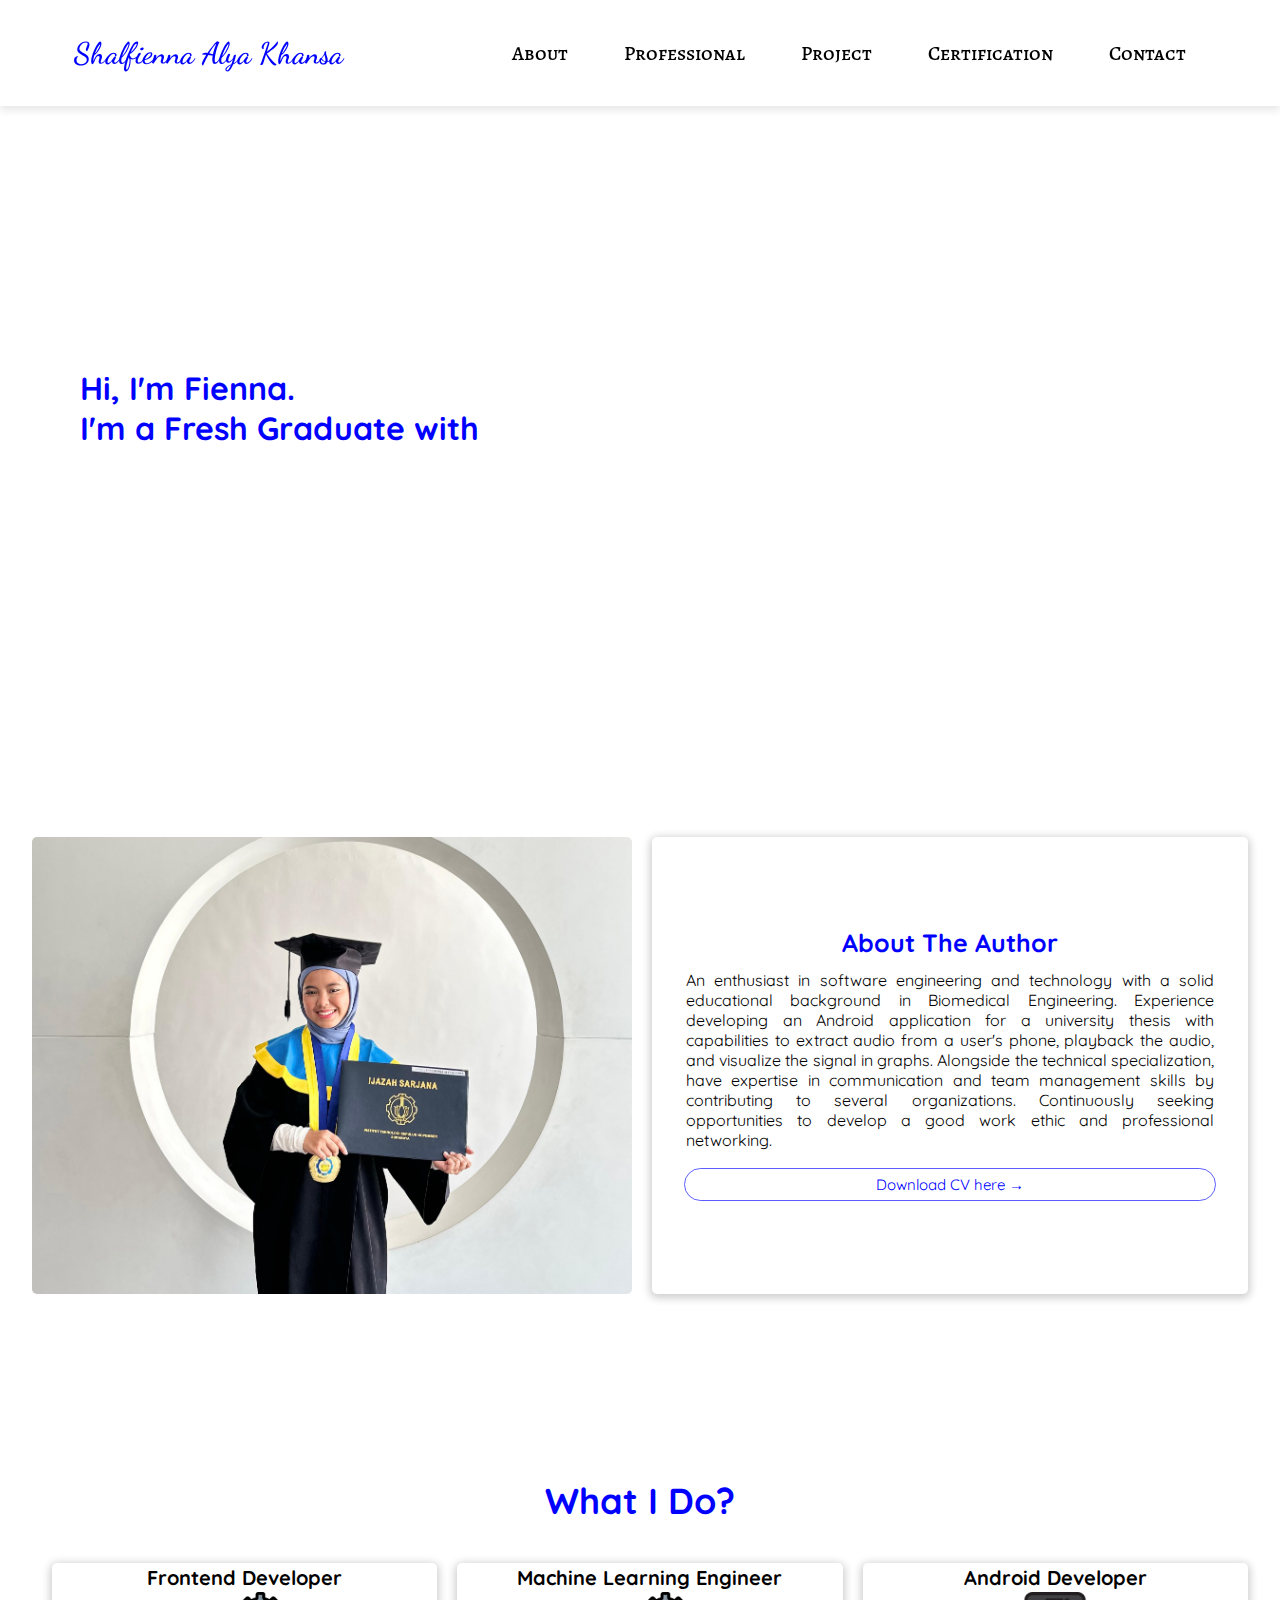
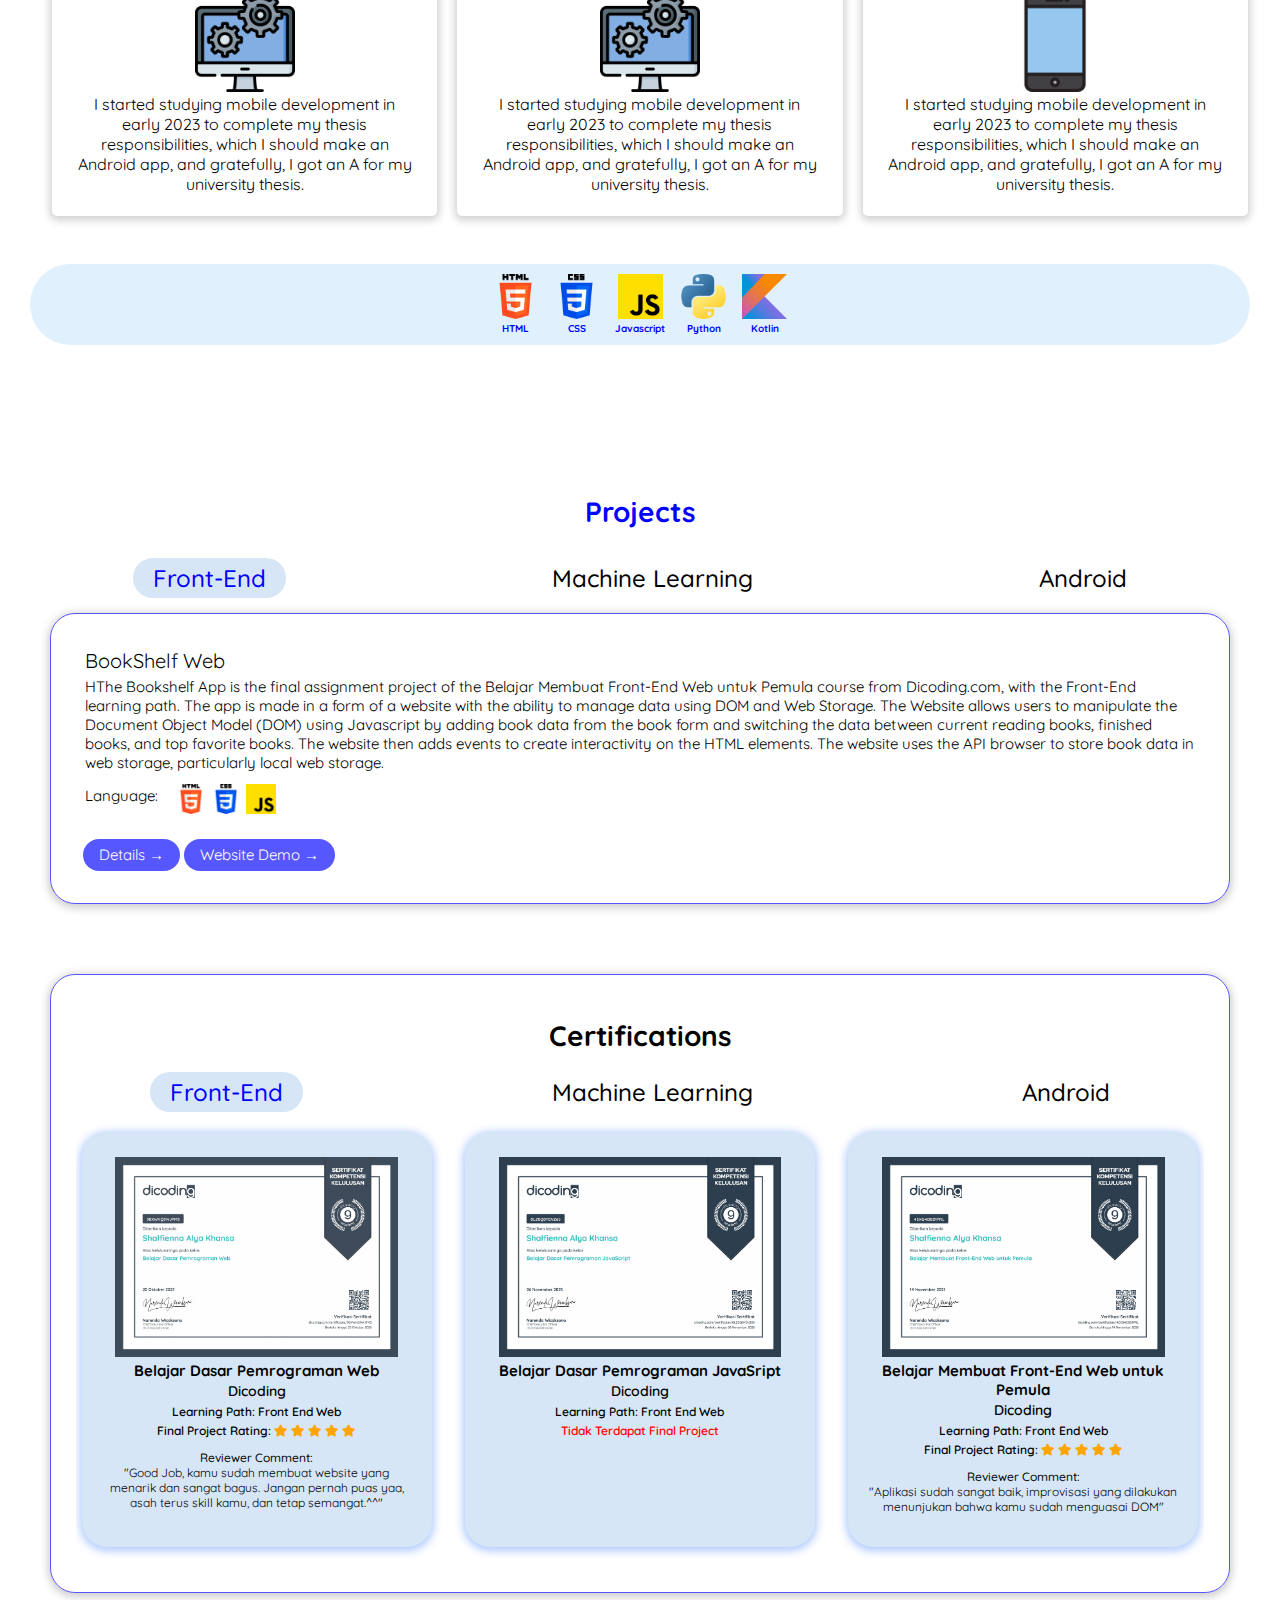
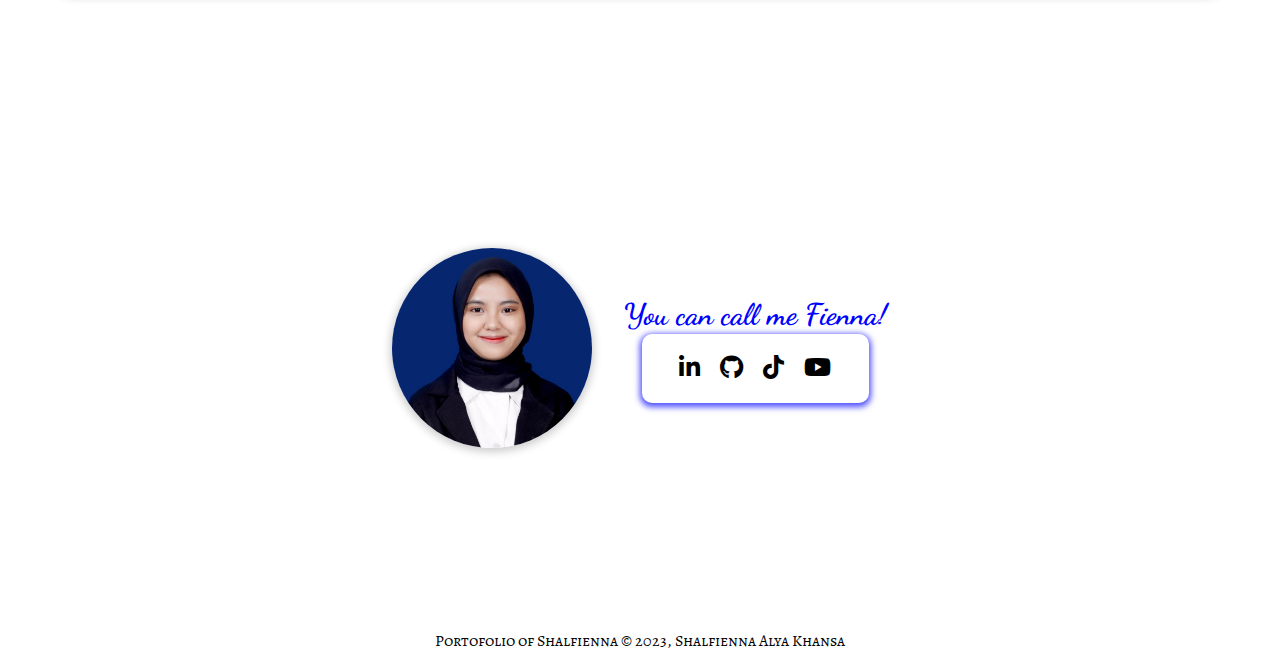
==== index.html @ 6d50e252 "Initial commit" ====
<!DOCTYPE html>
<html>
  <head>
    <meta charset="UTF-8" />
    <meta name="viewport" content="width=device-width, initial-scale=1.0" />
    <title>Portofolio of Shalfienna Alya Khansa</title>
    <link rel="icon" type="image/x-icon" href="img/portfolio.png" />
    <link rel="stylesheet" href="style.css" />
    <!-- Font Awesome 5.15.4 -->
    <link rel="stylesheet" href="https://cdnjs.cloudflare.com/ajax/libs/font-awesome/5.15.4/css/all.min.css" integrity="sha512-1ycn6IcaQQ40/MKBW2W4Rhis/DbILU74C1vSrLJxCq57o941Ym01SwNsOMqvEBFlcgUa6xLiPY/NS5R+E6ztJQ==" crossorigin="anonymous" referrerpolicy="no-referrer" />

    <link rel="preconnect" href="https://fonts.googleapis.com" />
    <link rel="preconnect" href="https://fonts.gstatic.com" crossorigin />
    <link href="https://fonts.googleapis.com/css2?family=Alegreya+SC&family=Arima&family=Dancing+Script:wght@400;600&family=Quicksand:wght@300;400;500;600;700&display=swap" rel="stylesheet" />
  </head>

  <body>
    <header id="header" class="navbar-container">
      <div class="highlight">
        <a href="#" id="homeReset">
          <h1 id="nama">Shalfienna Alya Khansa</h1>
        </a>
      </div>
      <nav class="nav-list active" id="navigation">
        <ul id="link">
          <li><a href="#home">About</a></li>
          <li><a href="#professional">Professional</a></li>
          <li><a href="#project">Project</a></li>
          <li><a href="#certification">Certification</a></li>
          <li><a href="#contact">Contact</a></li>
        </ul>
      </nav>
    </header>

    <main>
      <div class="profile-intro">
        <h1>Hi, I'm Fienna.<br /><span id="typed-text"></span></h1>
      </div>
      <script>
        const text = "I'm a Fresh Graduate with a strong focus on technology and innovation";
        const typedTextElement = document.getElementById("typed-text");
        let index = 0;

        function typeText() {
          if (index < text.length) {
            typedTextElement.innerHTML += text.charAt(index);
            index++;
            setTimeout(typeText, 30); // Waktu jeda antara setiap karakter (50ms)
          }
        }

        typeText(); // Panggil fungsi untuk mulai mengetik teks
      </script>
      <article id="home">
        <img src="img/profile2.jpg" alt="Shalfienna Alya Khansa" />
        <div class="about-me card-profile">
          <h1>About The Author</h1>
          <p>
            An enthusiast in software engineering and technology with a solid educational background in Biomedical Engineering. Experience developing an Android application for a university thesis with capabilities to extract audio from a user's phone, playback the audio, and visualize the signal in graphs. Alongside the technical specialization, have expertise in communication and team management
            skills by contributing to several organizations. Continuously seeking opportunities to develop a good work ethic and professional networking.
          </p>
          <button>Download CV here →</button>
        </div>
      </article>

      <article id="professional">
        <div class="professional-intro">
          <h1>What I Do?</h1>
        </div>
        <header class="what-i-do">
          <div class="card">
            <h2>Frontend Developer</h2>
            <img src="img/software.png" alt="Front End Developer" />
            <p>I started studying mobile development in early 2023 to complete my thesis responsibilities, which I should make an Android app, and gratefully, I got an A for my university thesis.</p>
          </div>
          <div class="card">
            <h2>Machine Learning Engineer</h2>
            <img src="img/software.png" alt="Front End Developer" />
            <p>I started studying mobile development in early 2023 to complete my thesis responsibilities, which I should make an Android app, and gratefully, I got an A for my university thesis.</p>
          </div>
          <div class="card">
            <h2>Android Developer</h2>
            <img src="img/phone.png" alt="Android Developer" />
            <p>I started studying mobile development in early 2023 to complete my thesis responsibilities, which I should make an Android app, and gratefully, I got an A for my university thesis.</p>
          </div>
        </header>

        <section id="Skill">
          <div>
            <img src="img/html.png" alt="HTML" />
            <figcaption>HTML</figcaption>
          </div>
          <div>
            <img src="img/css.png" alt="CSS" />
            <figcaption>CSS</figcaption>
          </div>
          <div>
            <img src="img/js.png" alt="Javascript" />
            <figcaption>Javascript</figcaption>
          </div>
          <div>
            <img src="img/python.png" alt="Python" />
            <figcaption>Python</figcaption>
          </div>
          <div>
            <img src="img/kotlin.png" alt="Kotlin" />
            <figcaption>Kotlin</figcaption>
          </div>
        </section>
      </article>

      <article id="project">
        <div class="project-intro">
          <h1>Projects</h1>
          <div class="bar-item" id="tab">
            <h2 role="button" class="bar-item-button active" onclick="openProject('frontend')">Front-End</h2>
            <h2 role="button" class="bar-item-button" onclick="openProject('machine')">Machine Learning</h2>
            <h2 role="button" class="bar-item-button" onclick="openProject('android')">Android</h2>
          </div>
          <div id="frontend" class="projectTab">
            <section class="project-content">
              <h3>BookShelf Web</h3>
              <p>
                HThe Bookshelf App is the final assignment project of the Belajar Membuat Front-End Web untuk Pemula course from Dicoding.com, with the Front-End learning path. The app is made in a form of a website with the ability to manage data using DOM and Web Storage. The Website allows users to manipulate the Document Object Model (DOM) using Javascript by adding book data from the book
                form and switching the data between current reading books, finished books, and top favorite books. The website then adds events to create interactivity on the HTML elements. The website uses the API browser to store book data in web storage, particularly local web storage.
              </p>
              <div class="lang">
                <p>Language:</p>
                <div style="display: flex; flex-direction: row; gap: 5px">
                  <img src="img/html.png" alt="HTML" />
                  <img src="img/css.png" alt="CSS" />
                  <img src="img/js.png" alt="Javascript" />
                </div>
              </div>
              <button id="bookshelf-button" onclick="openBookshelf()">Details →</button>
              <button id="bookshelf-button" onclick="demoBookshelf()">Website Demo →</button>
            </section>
          </div>
          <div id="machine" class="projectTab" style="display: none">
            <section class="project-content">
              <h3>FreshSnap - Bangkit Academy</h3>
              <p>
                FreshSnap is a shopping companion application expected to help users detect the quality of fruits and vegetables by simply capturing pictures through the camera or uploading pictures stored in the smartphone gallery. After the user captures or uploads the image of a fruit or vegetable, this application will predict the freshness percentage of the fruits and vegetables, how to keep
                them, and food references based on the prediction. The application also added a location information feature so that all users can find out which market has good quality ingredients and which has bad ones.
              </p>
              <div class="lang">
                <p>Language:</p>
                <div>
                  <img src="img/python.png" alt="Python" />
                  <figcaption>Python</figcaption>
                </div>
              </div>
              <button onclick="openFreshSnap()">Details →</button>
            </section>
          </div>
          <div id="android" class="projectTab" style="display: none">
            <section class="project-content">
              <h3>HeartTune - Heart Sound Identification App</h3>
              <p>
                HeartTune is an electronic stethoscope that can connect to Android device applications for signal processing producing first and second heart sound detection. this device was designed utilizing an affordable stethoscope, ranging from Rp.30,000 to Rp.60,000, and transformed into an electronic stethoscope, and has been certified with a creation registration letter authenticated by
                the Ministry of Law and Human Rights of the Republic of Indonesia.
              </p>
              <div class="lang">
                <p>Language:</p>
                <div>
                  <img src="img/kotlin.png" alt="Kotlin" />
                  <figcaption>Kotlin</figcaption>
                </div>
              </div>
              <button onclick="openHeartTune()">Details →</button>
            </section>
            <section class="project-content">
              <h3>GitHub Search App - Dicoding Course Project</h3>
              <p>GitHub Search App is the first assignment of dicoding.com 'Belajar Fundamental Aplikasi Android' from the Android developer learning path. This application implements the WebAPI Networking using LoopJ and Parsing JSON</p>
              <div class="lang">
                <p>Language:</p>
                <div>
                  <img src="img/kotlin.png" alt="Kotlin" />
                  <figcaption>Kotlin</figcaption>
                </div>
              </div>
              <button onclick="openGithub()">Details →</button>
            </section>
          </div>
        </div>
      </article>

      <article id="certification">
        <div class="certification">
          <div class="certification-heading">
            <h1>Certifications</h1>
            <div class="certification-item" id="tab-certification">
              <h2 role="button" class="bar-certification-button active" onclick="openCertif('front-Certification')">Front-End</h2>
              <h2 role="button" class="bar-certification-button" onclick="openCertif('machine-Certification')">Machine Learning</h2>
              <h2 role="button" class="bar-certification-button" onclick="openCertif('android-Certification')">Android</h2>
            </div>
          </div>

          <div class="certification-body">
            <div id="front-Certification" class="certification-content">
              <div class="item-explain">
                <div class="container">
                  <img src="img/pemrograman-web_Page_1.jpg" height="200px" />
                  <div class="overlay" id="imgWeb">
                    <div class="text">Click For Fullscreen</div>
                  </div>
                </div>
                <h2>Belajar Dasar Pemrograman Web</h2>
                <h3>Dicoding</h3>
                <h4>Learning Path: Front End Web</h4>
                <h4>
                  Final Project Rating: <span class="fa fa-star checked"></span>
                  <span class="fa fa-star checked"></span>
                  <span class="fa fa-star checked"></span>
                  <span class="fa fa-star checked"></span>
                  <span class="fa fa-star checked"></span>
                </h4>
                <p class="item-review">Reviewer Comment:</p>
                <p>"Good Job, kamu sudah membuat website yang menarik dan sangat bagus. Jangan pernah puas yaa, asah terus skill kamu, dan tetap semangat.^^"</p>
              </div>
              <div id="web-modal" class="modal">
                <span class="close">&times;</span>
                <embed src="img/pemrograman-web.pdf" class="modal-content" type="application/pdf" id="pdf01" width="100%" height="500px" />
              </div>

              <div class="item-explain">
                <div class="container">
                  <img src="img/javascript_Page_1.jpg" height="200px" />
                  <div class="overlay" id="imgJavascript">
                    <div class="text">Click For Fullscreen</div>
                  </div>
                </div>
                <h2>Belajar Dasar Pemrograman JavaSript</h2>
                <h3>Dicoding</h3>
                <h4>Learning Path: Front End Web</h4>
                <h4 style="color: red">Tidak Terdapat Final Project</h4>
              </div>
              <div id="javascript-modal" class="modal">
                <span class="close">&times;</span>
                <embed src="img/sertifikat_course_256_3548728_061123105150.pdf" class="modal-content" type="application/pdf" id="pdf02" width="100%" height="500px" />
              </div>

              <div class="item-explain">
                <div class="container">
                  <img src="img/frontend-pemula_Page_1 - Copy.jpg" height="200px" />
                  <div class="overlay" id="imgFrontend">
                    <div class="text">Click For Fullscreen</div>
                  </div>
                </div>
                <h2>Belajar Membuat Front-End Web untuk Pemula</h2>
                <h3>Dicoding</h3>
                <h4>Learning Path: Front End Web</h4>
                <h4>
                  Final Project Rating: <span class="fa fa-star checked"></span>
                  <span class="fa fa-star checked"></span>
                  <span class="fa fa-star checked"></span>
                  <span class="fa fa-star checked"></span>
                  <span class="fa fa-star checked"></span>
                </h4>
                <p class="item-review">Reviewer Comment:</p>
                <p>"Aplikasi sudah sangat baik, improvisasi yang dilakukan menunjukan bahwa kamu sudah menguasai DOM"</p>
              </div>
              <div id="frontend-modal" class="modal">
                <span class="close">&times;</span>
                <embed src="img/frontend-pemula.pdf" class="modal-content" type="application/pdf" id="pdf03" width="100%" height="500px" />
              </div>
            </div>
            <div id="machine-Certification" class="certification-content" style="display: none">
              <div class="item-explain" style="height: 350px">
                <div class="container">
                  <img src="img/IT Automation Python.jpg" height="200px" />
                  <div class="overlay" id="imgPython" style="left: 0px; width: 258.82px">
                    <div class="text">Click For Fullscreen</div>
                  </div>
                </div>
                <h2>IT Automation With Python</h2>
                <h3>Coursera - Google</h3>
                <h4>Learning Path: Machine Learning</h4>
                <h4>Final Project Rating: 99/100</h4>
              </div>
              <div id="python-modal" class="modal">
                <span class="close">&times;</span>
                <embed src="img/IT Automation Python.pdf" class="modal-content" type="application/pdf" id="pdf04" width="100%" height="500px" />
              </div>

              <div class="item-explain" style="height: 350px">
                <div class="container">
                  <img src="img/mathematics for machine learning.jpg" height="200px" />
                  <div class="overlay" id="imgMath" style="left: 0px; width: 258.82px">
                    <div class="text">Click For Fullscreen</div>
                  </div>
                </div>
                <h2>Mathematics for Machine Learning</h2>
                <h3>Coursera - Imperial College London</h3>
                <h4>Learning Path: Machine Learning</h4>
                <h4>Final Project Rating: 97/100</h4>
              </div>
              <div id="math-modal" class="modal">
                <span class="close">&times;</span>
                <embed src="img/mathematics for machine learning.pdf" class="modal-content" type="application/pdf" id="pdf05" width="100%" height="500px" />
              </div>

              <div class="item-explain" style="height: 350px">
                <div class="container">
                  <img src="img/Tensorflow Data and Deployment.jpg" height="200px" />
                  <div class="overlay" id="imgTensoflow" style="left: 0px; width: 258.82px">
                    <div class="text">Click For Fullscreen</div>
                  </div>
                </div>
                <h2>Tensorflow: Data and Deployment</h2>
                <h3>Coursera - Google</h3>
                <h4>Learning Path: Machine Learning</h4>
                <h4>Final Project Rating: 100/100</h4>
              </div>
              <div id="tensorflow-modal" class="modal">
                <span class="close">&times;</span>
                <embed src="img/Tensorflow Data and Deployment.pdf" class="modal-content" type="application/pdf" id="pdf06" width="100%" height="500px" />
              </div>

              <div class="item-explain" style="height: 350px">
                <div class="container">
                  <img src="img/Deeplearning AI.jpg" height="200px" />
                  <div class="overlay" id="imgStructuring" style="left: 0px; width: 258.82px">
                    <div class="text">Click For Fullscreen</div>
                  </div>
                </div>
                <h2>Structuring Machine Learning Projects</h2>
                <h3>Coursera - DeepLearning.AI</h3>
                <h4>Learning Path: Machine Learning</h4>
                <h4>Final Project Rating: 95/100</h4>
              </div>
              <div id="structuring-modal" class="modal">
                <span class="close">&times;</span>
                <embed src="img/Deeplearning AI.pdf" class="modal-content" type="application/pdf" id="pdf07" width="100%" height="500px" />
              </div>

              <div class="item-explain" style="height: 350px">
                <div class="container">
                  <img src="img/Deeplearning AI Tensorflow Developer.jpg" height="200px" />
                  <div class="overlay" id="imgProfessional" style="left: 0px; width: 258.82px">
                    <div class="text">Click For Fullscreen</div>
                  </div>
                </div>
                <h2>Tensorflow Developer Professional Certificate</h2>
                <h3>Coursera - DeepLearning.AI</h3>
                <h4>Learning Path: Machine Learning</h4>
                <h4>Final Project Rating: 97/100</h4>
              </div>
              <div id="professional-modal" class="modal">
                <span class="close">&times;</span>
                <embed src="img/Deeplearning AI Tensorflow Developer.pdf" class="modal-content" type="application/pdf" id="pdf08" width="100%" height="500px" />
              </div>
            </div>

            <div id="android-Certification" class="certification-content" style="display: none">
              <div class="item-explain" style="height: 560px">
                <div class="container">
                  <img src="img/kotlin_Page_1.jpg" height="200px" />
                  <div class="overlay" id="imgKotlin">
                    <div class="text">Click For Fullscreen</div>
                  </div>
                </div>
                <h2>Memulai Pemrograman dengan Kotlin</h2>
                <h3>Dicoding</h3>
                <h4>Learning Path: Android</h4>
                <h4>
                  Final Project Rating: <span class="fa fa-star checked"></span>
                  <span class="fa fa-star checked"></span>
                  <span class="fa fa-star checked"></span>
                  <span class="fa fa-star checked"></span>
                  <span class="fa fa-star"></span>
                </h4>
                <p class="item-review">Reviewer Comment:</p>
                <p style="color: red">No Review</p>
              </div>
              <div id="kotlin-modal" class="modal">
                <span class="close">&times;</span>
                <embed src="img/kotlin.pdf" class="modal-content" type="application/pdf" id="pdf09" width="100%" height="500px" />
              </div>

              <div class="item-explain" style="height: 560px">
                <div class="container">
                  <img src="img/android-pemula_Page_1.jpg" height="200px" />
                  <div class="overlay" id="imgAndroid">
                    <div class="text">Click For Fullscreen</div>
                  </div>
                </div>

                <h2>Belajar Membuat Aplikasi Android untuk Pemula</h2>
                <h3>Dicoding</h3>
                <h4>Learning Path: Android</h4>
                <h4>
                  Final Project Rating: <span class="fa fa-star checked"></span>
                  <span class="fa fa-star checked"></span>
                  <span class="fa fa-star checked"></span>
                  <span class="fa fa-star checked"></span>
                  <span class="fa fa-star"></span>
                </h4>
                <p class="item-review">Reviewer Comment:</p>
                <li>Mulailah menerapkan konsep Material Design ketika mengembangkan proyek Aplikasi, kunjungi www.material.io sebagai referensi.</li>
                <li>Perhatikan kembali penerapan layout_width dan Constraint pada komponen yang kamu gunakan, supaya tampilan yang dihasilkan dapat lebih rapih</li>
                <li>Perhatikan penerapan margin dan padding pada komponen, supaya tampilanmenjadi lebih rapih</li>
                <li>Silakan pelajari kembali aturan bagaimana menyusun tampilan aplikasi menggunakan CardView</li>
              </div>
              <div id="android-modal" class="modal">
                <span class="close">&times;</span>
                <embed src="img/android-pemula.pdf" class="modal-content" type="application/pdf" id="pdf10" width="100%" height="500px" />
              </div>

              <div class="item-explain" style="height: 560px">
                <div class="container">
                  <img src="img/pemrograman-solid_Page_1.jpg" height="200px" />
                  <div class="overlay" id="imgSolid">
                    <div class="text">Click For Fullscreen</div>
                  </div>
                </div>
                <h2>Belajar Prinsip Pemrograman Solid</h2>
                <h3>Dicoding</h3>
                <h4>Learning Path: Android</h4>
                <h4 style="color: red">Tidak Terdapat Final Project</h4>
              </div>
              <div id="solid-modal" class="modal">
                <span class="close">&times;</span>
                <embed src="img/pemrograman-solid.pdf" class="modal-content" type="application/pdf" id="pdf11" width="100%" height="500px" />
              </div>
            </div>
          </div>
        </div>
      </article>

      <aside>
        <article id="contact">
          <img src="img/foto.jpg" alt="Foto Formal Shalfienna" />
          <div class="contact-opening">
            <h2>You can call me Fienna!</h2>
            <div class="contact-inti card-contact">
              <li>
                <a href="https://www.linkedin.com/in/shalfiennaalyak/" target="_blank"><i class="fab fa-linkedin-in"></i></a>
              </li>
              <li>
                <a href="https://github.com/fiennaalya" target="_blank"><i class="fab fa-github"></i></a>
              </li>
              <li>
                <a href="https://www.tiktok.com/@fiennaalya" target="_blank"><i class="fab fa-tiktok"></i></a>
              </li>
              <li>
                <a href="https://www.youtube.com/@fiennaalya/" target="_blank"><i class="fab fa-youtube"></i></a>
              </li>
            </div>
          </div>
        </article>
      </aside>
    </main>

    <button onclick="topFunction()" id="buttonTop" title="Go to top">↑</button>

    <footer>
      <p>Portofolio of Shalfienna &#169; 2023, Shalfienna Alya Khansa</p>
    </footer>

    <script src="script.js"></script>
  </body>
</html>
---- style.css ----
*,
*::before,
*::after {
  box-sizing: border-box;
}

html {
  scroll-behavior: smooth;
}

body {
  padding: 0px;
  margin: 0px;
}

#header {
  background-color: rgba(255, 255, 255, 0.8);
  width: 100%;
  transition: 1s;
  padding: 15px 0px;
  box-shadow: 0px 4px 8px rgba(0, 0, 0, 0.1);
}

.navbar-container {
  display: flex;
  justify-content: space-around;
  flex-direction: row;
  align-items: center;
  z-index: 999;
  position: sticky;
  top: 0;
}

.highlight a {
  text-decoration: none;
}

.highlight h1 {
  font-family: "Dancing Script", sans-serif;
  text-decoration: none;
  white-space: nowrap;
  color: blue;
  padding: 0px 50px;
  font-weight: 600;
}

#nama {
  font-size: 30px;
  transition: font-size 0.5s ease-in-out;
  color: blue;
}

.nav-list {
  padding: 0px 50px;
}

.nav-list ul {
  display: flex;
  flex-direction: row;
  justify-content: center;
  gap: 2rem 1rem;
  padding-left: 0px;
}

#link {
  font-size: 20px;
  transition: font-size 0.5s ease-in-out;
}

.nav-list li {
  font-family: "Alegreya SC", sans-serif;
  list-style-type: none;
}

.nav-list li a {
  text-decoration: none;
  font-weight: 500;
  color: black;
  padding: 5px 20px;
  border-radius: 999px;
  transition: all 0.2s ease-in-out;
}

.nav-list li:hover a {
  background-color: #d6e6f7;
  color: blue;
}

.nav-list li a.active {
  background-color: #d6e6f7;
  color: blue;
}

main {
  font-family: "Quicksand", sans-serif;
}

.profile-intro {
  padding: 15rem 5rem;
  font-weight: 400;
  color: blue;
}

#home {
  padding: 8rem 2rem 5rem 2rem;
  display: flex;
  flex-direction: row;
  flex: 1 1;
  align-items: center;
}

#home img {
  width: 600px;
  border-radius: 5px;
}

main #home .about-me {
  padding-left: 2rem;
  padding-right: 2rem;
  text-align: justify;
}

main #home .about-me h1 {
  margin-bottom: 10px;
  color: blue;
  font-size: 25px;
  font-weight: 700;
  text-align: center;
}

main #home .about-me button {
  padding: 0.4rem 1rem;
  margin-block-start: 1rem;
  font-size: 15px;
  color: blue;
  font-family: "Quicksand", sans-serif;
  font-weight: 400;

  border-radius: 999px;
  border: 1.5px solid rgba(0, 0, 255, 0.63);
  background-color: transparent;
  cursor: pointer;
  transition: all 0.15s ease-in;
}

main #home .about-me button:hover {
  background-color: rgba(0, 0, 255, 0.66);
  border: 1.5px solid rgba(0, 0, 255, 0.66);
  color: white;
}

.professional-intro {
  padding-top: 5rem;
  color: blue;
  font-size: 18px;
  font-weight: 700;
  text-align: center;
}

.what-i-do {
  padding: 1rem 2rem 3rem 2rem;
  display: flex;
  flex-direction: row;
  flex: 1 1;
  align-items: center;
  color: black;
  font-family: "Quicksand", sans-serif;
  text-align: center;
}

.what-i-do h2 {
  font-size: 20px;
}

.what-i-do img {
  width: 100px;
}

.card-profile {
  height: 457px;
  box-shadow: 0 2px 8px 2px rgba(0, 0, 0, 0.2);
  border-radius: 5px;
  padding: 0px 20px 20px 20px;
  margin-left: 20px;
  display: flex;
  flex-direction: column;
  justify-content: center;
}

.card {
  box-shadow: 0 2px 8px 2px rgba(0, 0, 0, 0.2);
  border-radius: 5px;
  padding: 0px 20px 20px 20px;
  margin-left: 20px;
  display: flex;
  flex-direction: column;
  justify-content: center;
  align-items: center;
}

.card-contact {
  box-shadow: 0 2px 6px 2px rgba(0, 0, 255, 0.701);
  border-radius: 10px;
  padding: 20px;
  margin: 0px 20px;
  display: flex;
  flex-direction: row;
  justify-content: center;
  align-items: center;
  gap: 20px;
}

main #Skill {
  display: flex;
  justify-content: center;
  text-align: center;
  background-color: rgba(214, 236, 252, 0.76);
  color: blue;
  border-radius: 999px;
  margin: 0px 30px 50px 30px;
  padding: 10px;
  gap: 2rem 1rem;
  font-size: 10px;
  font-weight: 700;
}

main #Skill img {
  width: 45px;
}

.project-intro {
  margin-top: 30px;
  padding-top: 5rem;
  margin-bottom: 30px;
}

.project-intro h1 {
  color: blue;
  font-size: 28px;
  font-weight: 700;
  text-align: center;
}

.project-content {
  margin: 50px;
  margin-top: 15px;
  margin-bottom: 30px;
  padding: 2rem;
  border-radius: 25px;
  border: 1.5px solid rgba(0, 0, 255, 0.66);
  box-shadow: 0 2px 8px 2px rgba(0, 0, 0, 0.2);
}

.project-intro h2 {
  margin-top: 10px;
  margin-bottom: 0;
  color: black;
  font-weight: 500;
  padding: 5px 20px;
}

.project-content h3 {
  margin-top: 0;
  margin-bottom: 0;
  font-weight: 390;
  font-size: 20px;
}

.project-content p {
  font-weight: 400;
  font-size: 15px;
}

.lang {
  display: flex;
  flex-direction: row;
  padding-top: 10px;
  gap: 1rem;
  font-size: 13px;
  flex: 1 1;
  text-align: center;
}

.lang img {
  width: 30px;
}

.project-intro button {
  margin-top: 25px;
  padding: 0.4rem 1rem;
  font-size: 15px;
  color: white;
  font-family: "Quicksand", sans-serif;
  font-weight: 400;
  border-radius: 999px;
  border: transparent;
  background-color: rgba(0, 0, 255, 0.66);
  cursor: pointer;
  transition: all 0.15s ease-in;
}

.project-intro button:hover {
  background-color: #d6e6f7;
  color: blue;
}

#contact {
  margin: 0px 60px;
  padding-top: 4rem;
  display: flex;
  flex-direction: row;
  flex: 1 1;
  justify-content: center;
  align-items: center;
  padding: 5px 25px 25px 25px;
  gap: 30px;
  font-family: "Dancing Script", sans-serif;
  font-weight: 600;
  font-size: 20px;
  color: blue;
  margin-top: 200px;
  margin-bottom: 150px;
}

#contact img {
  width: 200px;
  border-radius: 50%;
  box-shadow: 0 2px 8px 2px rgba(0, 0, 0, 0.2);
}

.contact-opening {
  display: flex;
  flex-direction: column;
}

.contact-inti li {
  list-style-type: none;
}

.contact-inti li a {
  text-decoration: none;
  font-size: 1.5rem;
  color: black;
  transition: all 0.1s ease-in-out;
}

.contact-inti li a:hover {
  color: #89b0d9;
}

footer {
  padding: 5px;
  color: black;
  text-align: center;
  font-family: "Alegreya SC", sans-serif;
}

#buttonTop {
  display: none;
  position: fixed;
  bottom: 20px;
  right: 30px;
  z-index: 99;
  border: none;
  outline: none;
  background-color: rgba(0, 0, 255, 0.742);
  color: white;
  cursor: pointer;
  padding: 10px 15px;
  border-radius: 50%;
  font-size: 15px;
  font-weight: 600;
  transition: 0.5s;
}

#buttonTop:hover {
  background-color: #555;
}

.bar-item {
  display: flex;
  flex-direction: row;
  justify-content: space-around;
  gap: 5rem;
  margin: 0px 50px;
}

.bar-item-button {
  cursor: pointer;
  border-radius: 25px;
}

.bar-item-button:hover {
  background-color: #d6e6f7;
  color: blue;
}

.bar-item-button.active {
  background-color: #d6e6f7;
  color: blue;
}

#certification {
  margin: 50px;
  padding-top: 20px;
  padding-bottom: 50px;
}

.certification-item {
  display: flex;
  flex-direction: row;
  justify-content: space-around;
  gap: 5rem;
}

.certification {
  border: 0.5px solid rgba(0, 0, 255, 0.66);
  border-radius: 25px;
  padding: 25px;
  box-shadow: 0 2px 8px 2px rgba(0, 0, 0, 0.2);
}

.certification-heading h1 {
  color: black;
  font-size: 28px;
  font-weight: 700;
  text-align: center;
}

.certification-heading h2 {
  padding: 5px 20px;
}
.bar-certification-button {
  font-weight: 500;
  cursor: pointer;
  border-radius: 25px;
}

.bar-certification-button:hover {
  background-color: #d6e6f7;
  color: blue;
}

.bar-certification-button.active {
  background-color: #d6e6f7;
  color: blue;
}

.certification-body {
  display: flex;
  flex-direction: column;
}

.certification-body h1 {
  font-weight: 500;
}

.certification-content {
  display: flex;
  flex-direction: row;
  gap: 2rem;
  margin-top: 10px;
  overflow: auto;
  padding: 10px 5px 20px 5px;

  /* Customize scrollbar */
  scrollbar-width: thin; /* For Firefox */
  scrollbar-color: rgba(0, 136, 255, 0.452);

  &::-webkit-scrollbar {
    width: 10px;
    height: 5px;
    z-index: 99;
  }

  &::-webkit-scrollbar-thumb {
    background-color: rgba(0, 42, 255, 0.824);
    border-radius: 5px; /* Radius of the scrollbar thumb */
  }

  &::-webkit-scrollbar-track {
    background-color: rgba(0, 89, 255, 0.317);
    border-radius: 5px;
  }
}

.item-explain {
  background-color: #d6e6f7;
  padding: 20px;
  padding-top: 25px;
  border-radius: 25px;
  width: 350px;
  height: 415px;
  box-shadow: 0 2px 8px 2px rgba(0, 89, 255, 0.317);
  text-align: center;
  margin: auto;
}

.container {
  position: relative;
  margin: 0;
  padding: 0;
}

.container img {
  cursor: pointer;
  box-sizing: border-box;
}

.overlay {
  position: absolute;
  cursor: pointer;
  top: 0;
  bottom: 0;
  left: 10px;
  right: 0;
  height: 200px;
  width: 282.78px;
  opacity: 0;
  transition: 0.5s ease;
  background-color: #000000b9;
}

.container:hover .overlay {
  opacity: 1;
}

.text {
  color: white;
  font-size: 15px;
  position: absolute;
  top: 50%;
  left: 50%;
  -webkit-transform: translate(-50%, -50%);
  -ms-transform: translate(-50%, -50%);
  transform: translate(-50%, -50%);
  text-align: center;
}

.item-explain h1,
h2,
h3,
h4,
p {
  padding: 2px;
  margin: 0;
}

.item-explain h2 {
  padding: 0;
  font-size: 15px;
  overflow-wrap: break-word;
}

.item-explain h3 {
  font-size: 14px;
  font-weight: 600;
}

.item-explain h4 {
  font-size: 12px;
  font-weight: 600;
}

.item-review {
  margin-top: 10px;
  font-weight: 500;
}

.item-explain p {
  padding: 0;
  font-size: 12px;
}

.item-explain li {
  padding: 0;
  font-size: 12px;
  text-align: justify;
}

.fa fa-star {
  border-color: 1.5px solid black;
}

.checked {
  color: orange;
}

.modal {
  display: none; /* Hidden by default */
  position: fixed; /* Stay in place */
  z-index: 1000; /* Sit on top */
  padding-top: 50px; /* Location of the box */
  top: 0;
  left: 0;
  width: 100%; /* Full width */
  height: 100%; /* Full height */
  overflow: auto; /* Enable scroll if needed */
  background-color: rgb(0, 0, 0); /* Fallback color */
  background-color: rgba(0, 0, 0, 0.9); /* Black w/ opacity */
}

.modal-content {
  margin: auto;
  display: block;
  width: 90%;
  max-width: 800px;
  height: 550px;
  background-color: #fefefe;
  margin: 0% auto;
  padding: 10px;
  border: 1px solid #888;
}

@keyframes zoom {
  from {
    transform: scale(0);
  }
  to {
    transform: scale(1);
  }
}

/* The Close Button */
.close {
  position: absolute;
  top: 20px;
  right: 80px;
  color: #f1f1f1;
  font-size: 50px;
  font-weight: bold;
  transition: 0.3s;
}

.close:hover,
.close:focus {
  color: #bbb;
  text-decoration: none;
  cursor: pointer;
}

@media screen and (max-width: 1030px) {
  header.navbar-container {
    background-color: white;
    margin-inline: auto;
    display: flex;
    flex-direction: column;
    justify-content: space-around;
    align-items: center;
    z-index: 999;
    position: sticky;
    top: 0;
  }

  main #home {
    flex-direction: column;
    gap: 20px;
  }

  main #home .about-me h1 {
    margin-top: 0;
  }

  main #home img {
    width: 600px;
  }

  .card-profile {
    width: 600px;
    flex-direction: column;
    margin: 0px 25px;
    padding: 0px;
  }

  .card {
    margin: 10px;
  }

  .certification-item h2 {
    font-size: 20px;
    margin-top: 0;
  }

  .overlay {
    left: 0px;
  }
}

@media only screen and (max-width: 800px) {
  .certification-heading h2 {
    font-size: 18px;
  }

  .bar-item h2,
  .certification-item h2 {
    font-size: 15px;
    margin-top: 0;
  }

  .bar-item,
  .certification-item {
    flex-direction: column;
    gap: 0;
  }
}

/* 100% Image Width on Smaller Screens */
@media only screen and (max-width: 645px) {
  .modal-content {
    width: 100%;
  }

  main #home img {
    width: 350px;
  }

  .card-profile {
    width: 350px;
    flex-direction: column;
  }
}

@media screen and (max-width: 768px) {
  main header.what-i-do {
    flex-direction: column;
    gap: 20px;
  }

  header.navbar-container .highlight h1 {
    padding: 5px;
  }

  header.navbar-container .nav-list {
    padding: 5px;
  }

  header.navbar-container .nav-list ul {
    flex-wrap: wrap;
  }

  #contact {
    font-weight: 600;
    font-size: 15px;
  }

  #contact img {
    width: 100px;
    border-radius: 50%;
    box-shadow: 0 2px 8px 2px rgba(0, 0, 0, 0.2);
  }

  .contact-opening {
    display: flex;
    flex-direction: column;
    justify-content: center;
    align-items: center;
  }

  .contact-inti li a {
    text-decoration: none;
    font-size: 15px;
    color: black;
    transition: all 0.1s ease-in-out;
  }

  main #home .about-me button {
    padding: 0.1rem 1rem;
    margin-bottom: 25px;
  }

  #link {
    font-size: 15px;
  }

  header {
    padding: 10px 0px;
  }

  #nama {
    padding: 2px;
  }
}

@media screen and (max-width: 375px) {
  main #home img {
    width: 300px;
  }

  .card-profile {
    width: 300px;
    flex-direction: column;
  }

  .card-profile {
    height: fit-content;
    flex-direction: column;
  }
}

@media screen and (max-width: 300px) {
  main #home img {
    width: 200px;
  }

  .card-profile {
    width: 200px;
    flex-direction: column;
  }

  #contact {
    font-weight: 600;
    font-size: 10px;
    gap: 0px;
  }

  #contact img {
    width: 70px;
    border-radius: 50%;
    box-shadow: 0 2px 8px 2px rgba(0, 0, 0, 0.2);
  }

  .contact-opening {
    display: flex;
    flex-direction: column;
    justify-content: center;
    align-items: center;
  }

  .contact-inti li a {
    text-decoration: none;
    font-size: 10px;
    color: black;
    transition: all 0.1s ease-in-out;
  }

  .certification-heading h1 {
    font-size: 20px;
  }

  main #Skill {
    margin: 0px 30px 50px 30px;
    padding: 5px;
    gap: 10px;
    font-size: 8px;
    font-weight: 700;
  }

  main #Skill img {
    width: 25px;
  }

  .profile-intro {
    font-size: 10px;
  }

  #link {
    font-size: 10px;
  }

  header {
    padding: 5px 0px;
  }

  #nama {
    padding: 2px;
  }
}
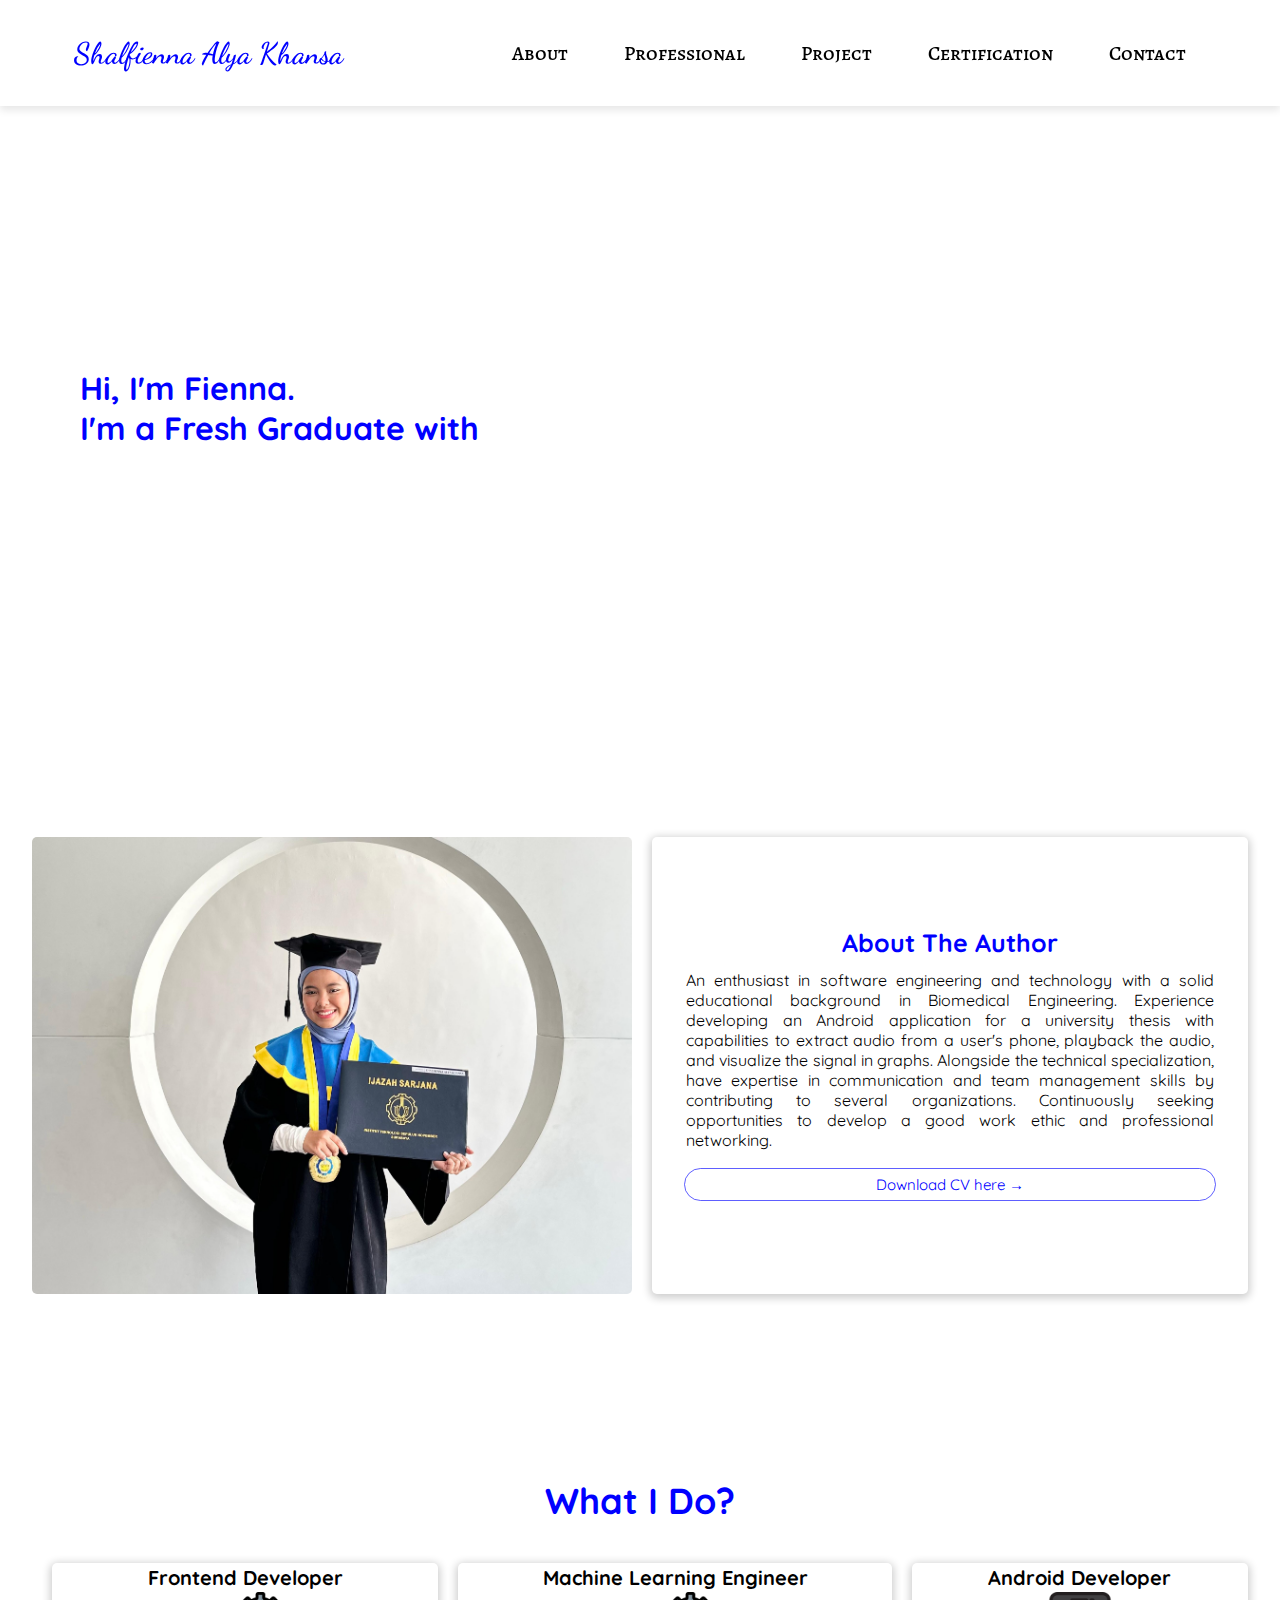
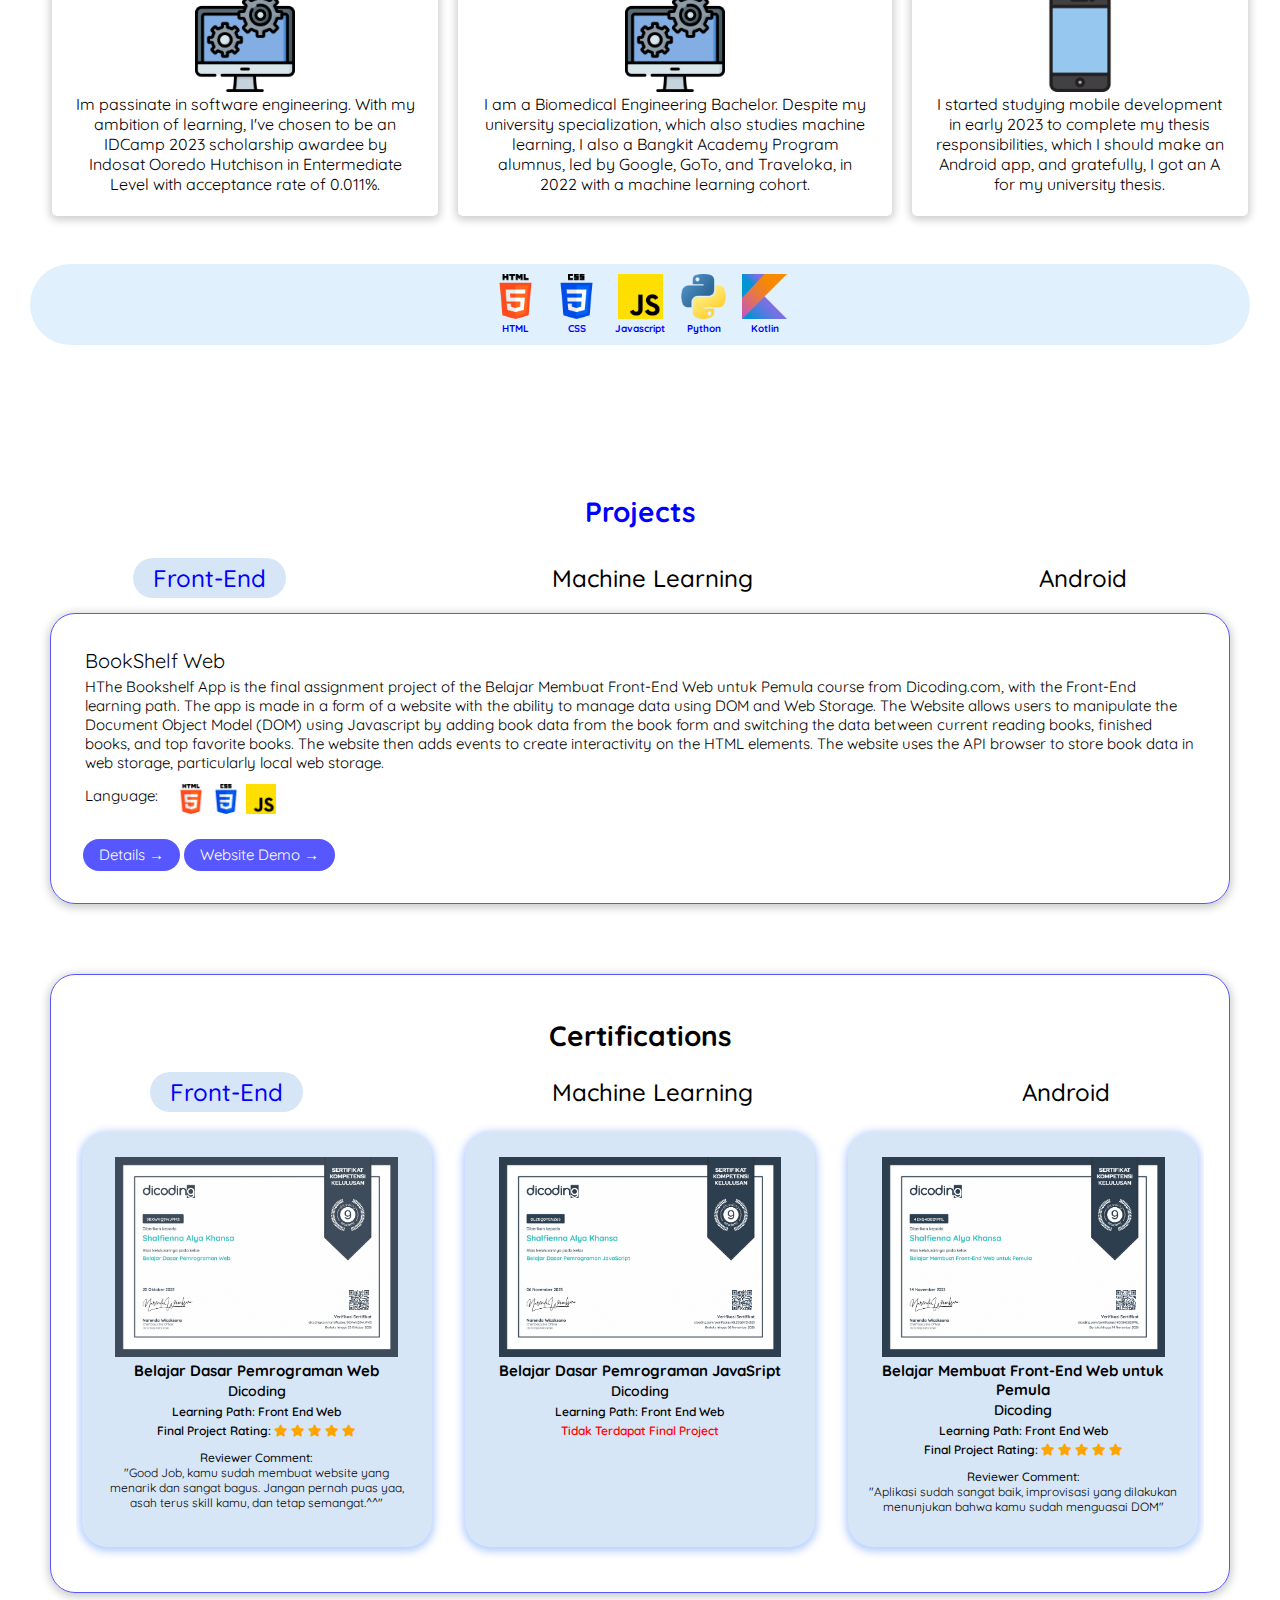
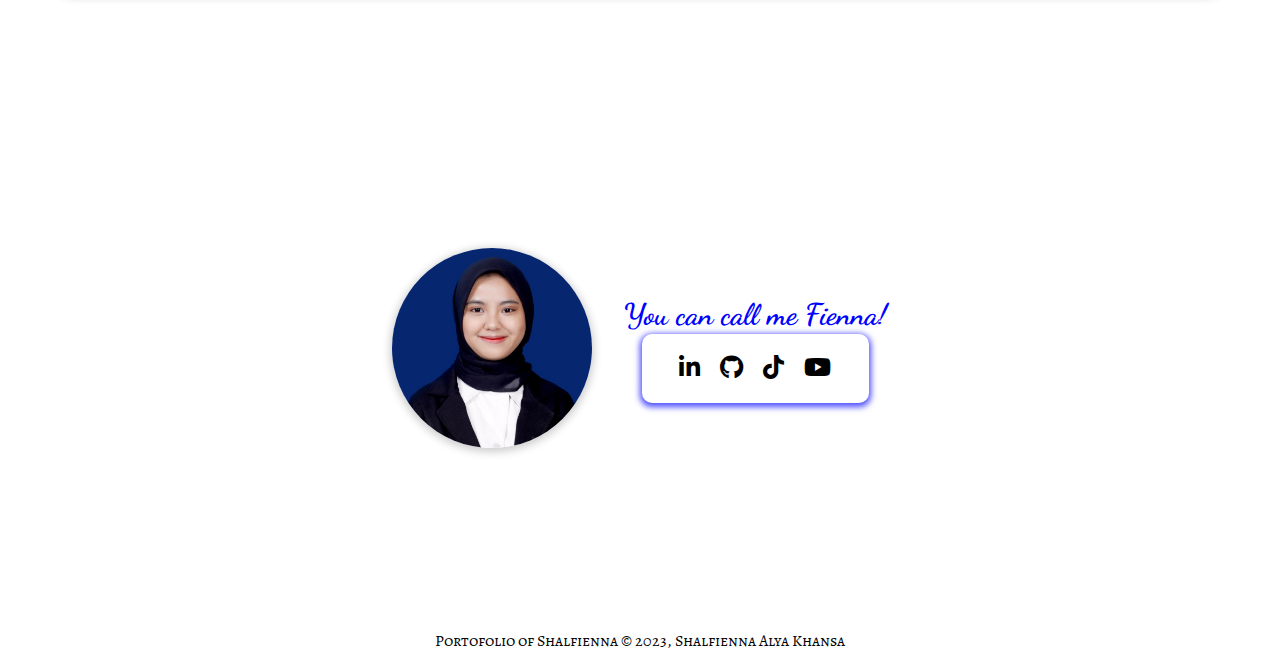
==== commit 3d1ea3fd: "Change captions in frontend and machine learning sections" ====
--- a/index.html
+++ b/index.html
@@ -71,12 +71,12 @@
           <div class="card">
             <h2>Frontend Developer</h2>
             <img src="img/software.png" alt="Front End Developer" />
-            <p>I started studying mobile development in early 2023 to complete my thesis responsibilities, which I should make an Android app, and gratefully, I got an A for my university thesis.</p>
+            <p>Im passinate in software engineering. With my ambition of learning, I've chosen to be an IDCamp 2023 scholarship awardee by Indosat Ooredo Hutchison in Entermediate Level with acceptance rate of 0.011%.</p>
           </div>
           <div class="card">
             <h2>Machine Learning Engineer</h2>
             <img src="img/software.png" alt="Front End Developer" />
-            <p>I started studying mobile development in early 2023 to complete my thesis responsibilities, which I should make an Android app, and gratefully, I got an A for my university thesis.</p>
+            <p>I am a Biomedical Engineering Bachelor. Despite my university specialization, which also studies machine learning, I also a Bangkit Academy Program alumnus, led by Google, GoTo, and Traveloka, in 2022 with a machine learning cohort.</p>
           </div>
           <div class="card">
             <h2>Android Developer</h2>
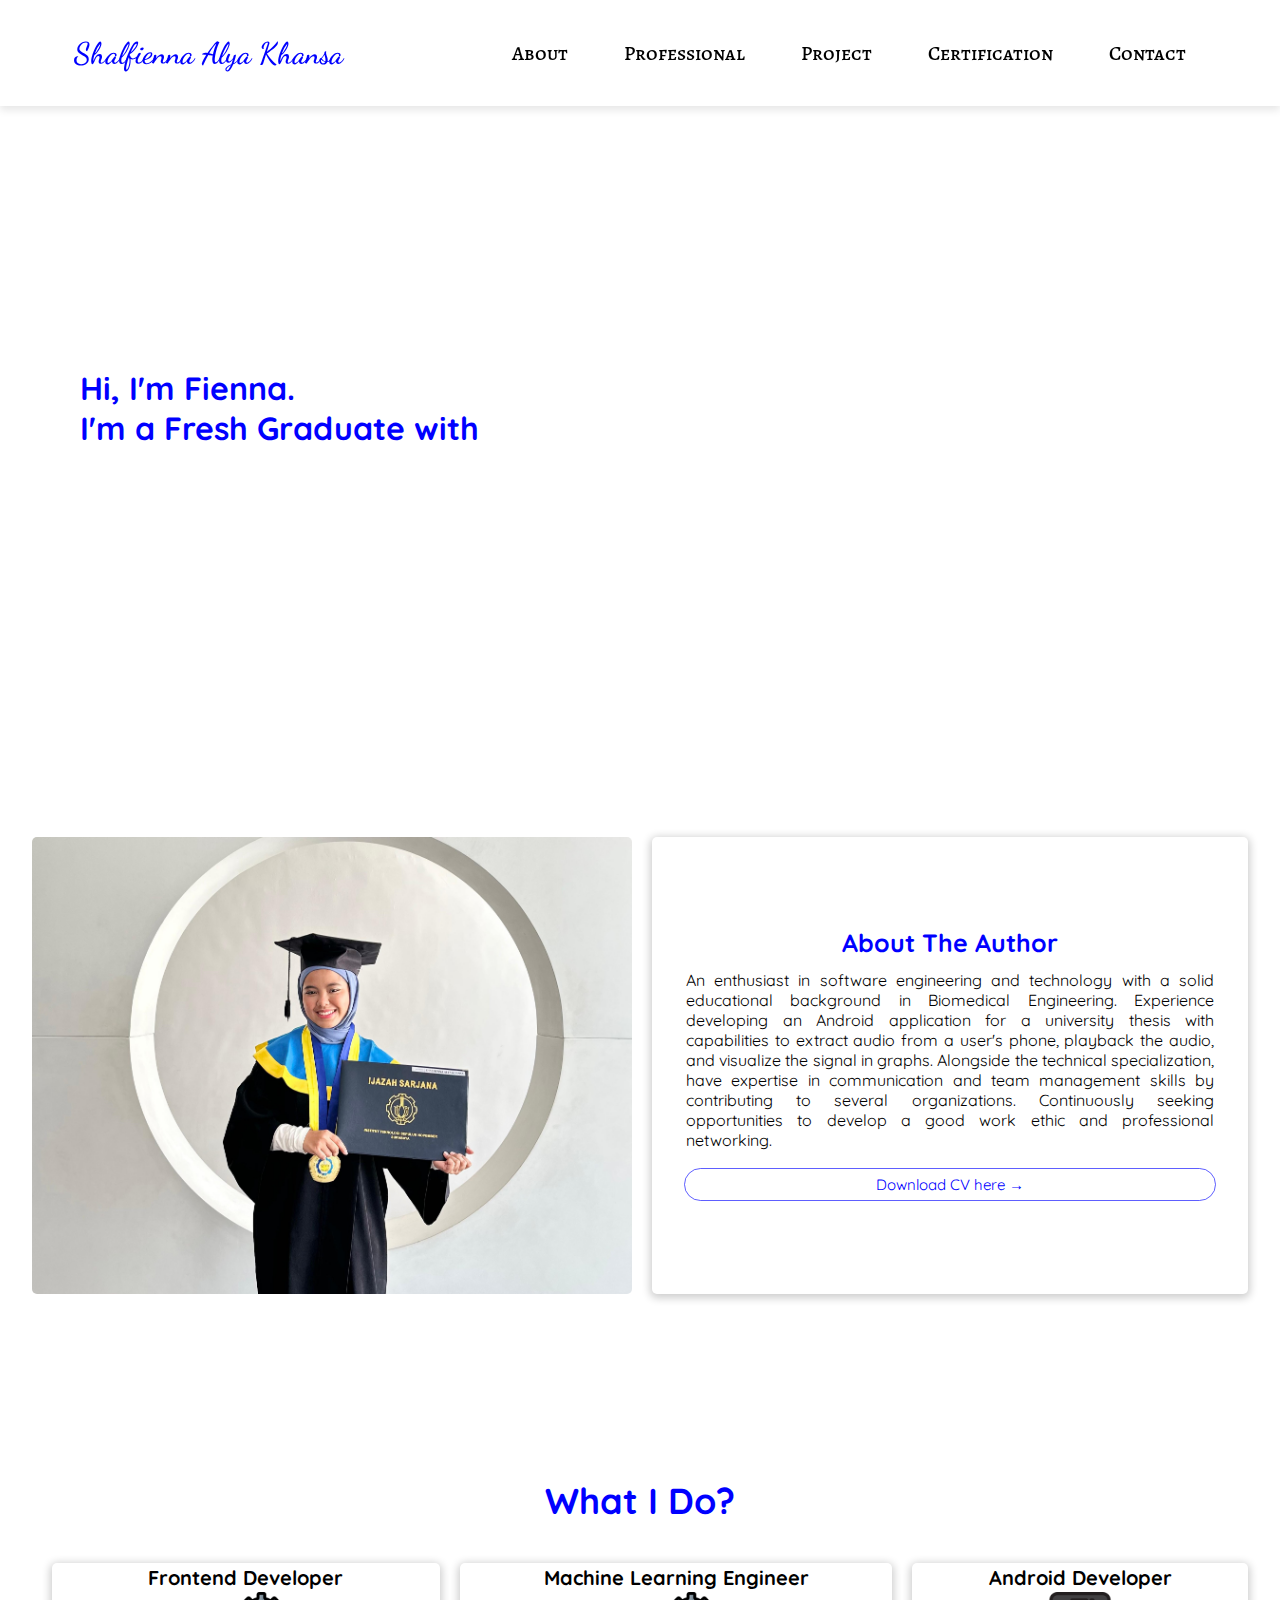
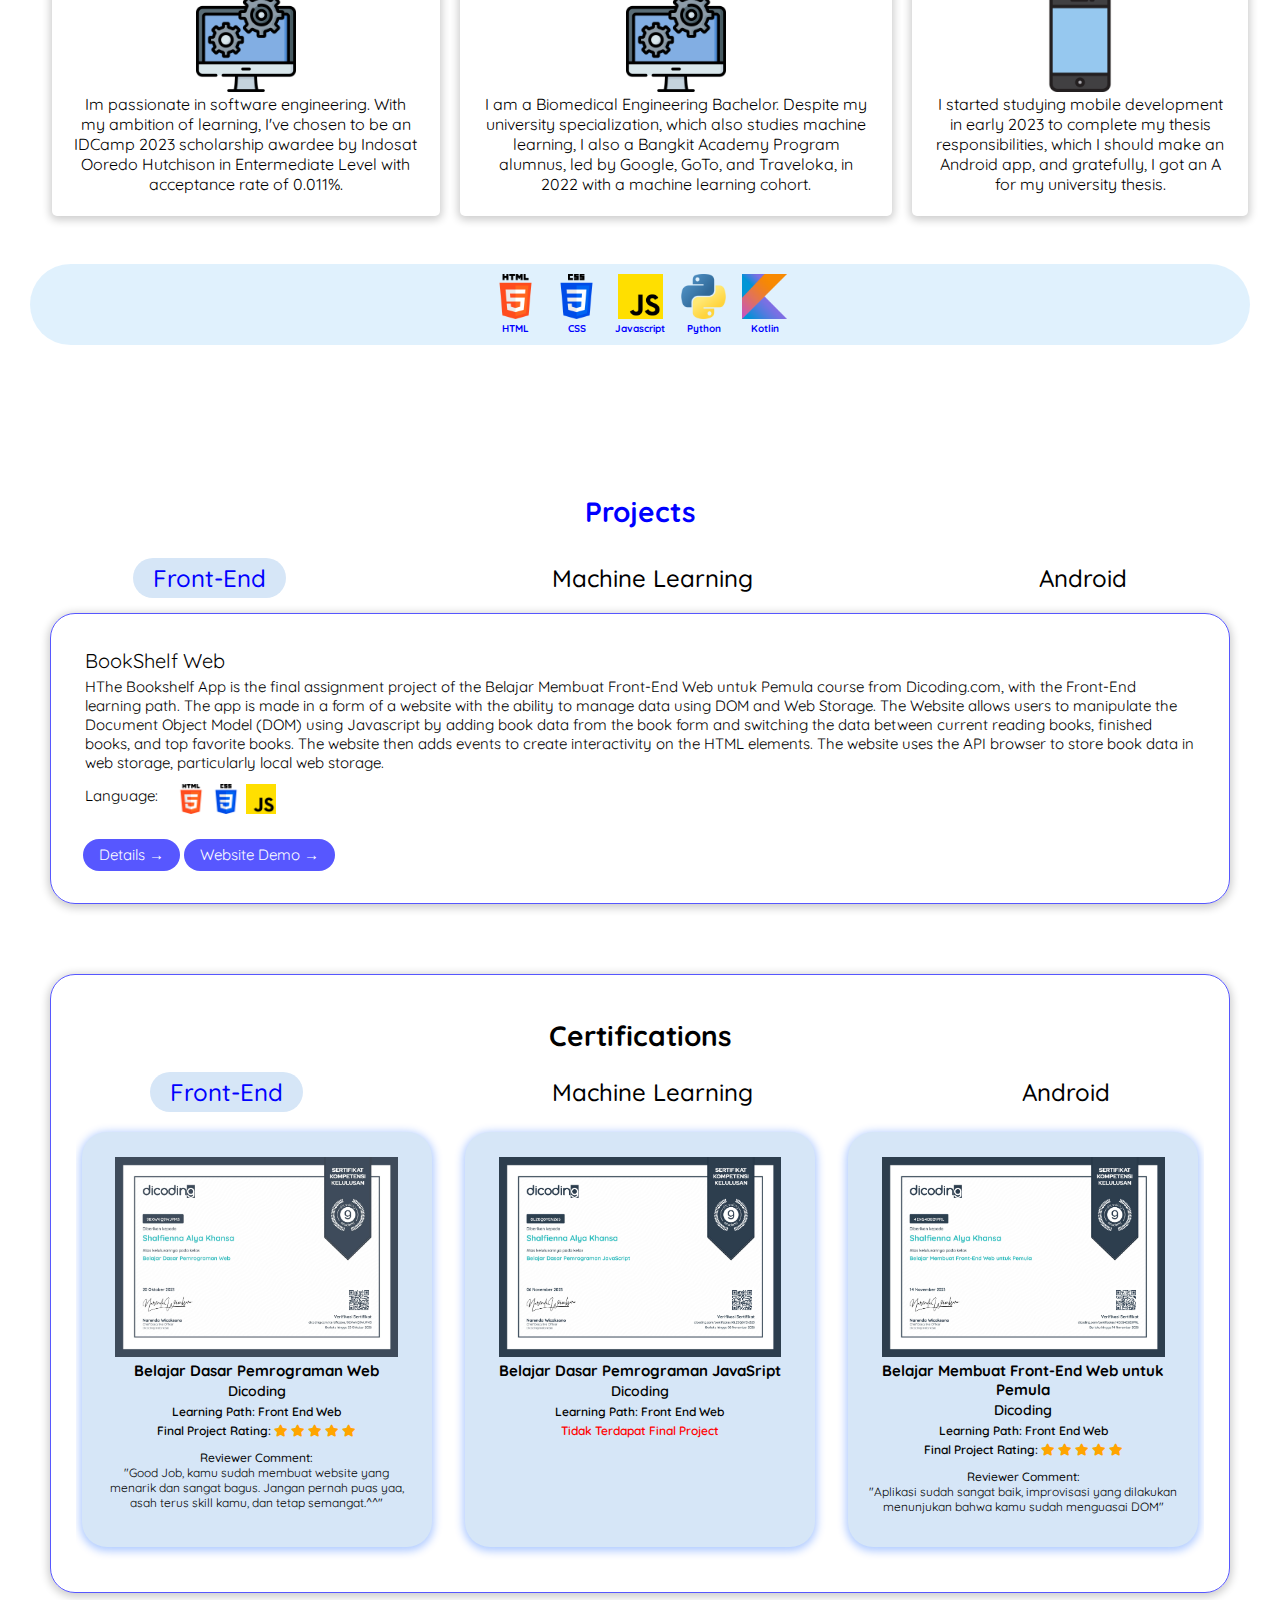
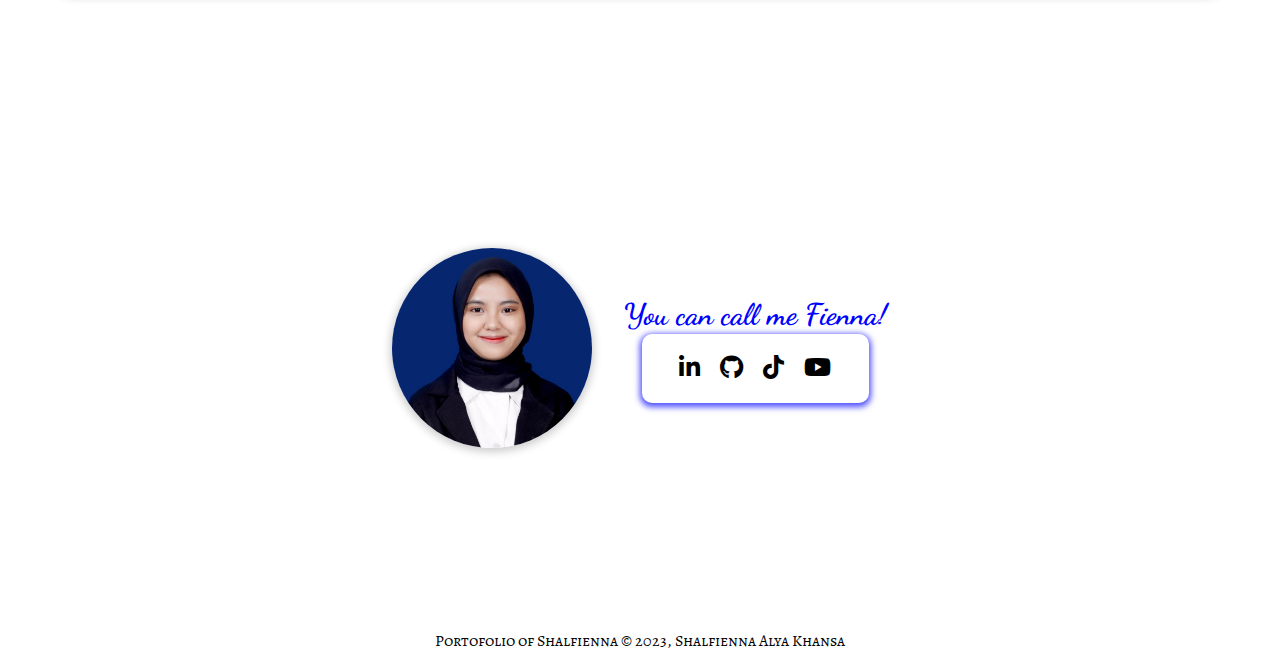
==== commit b89ec5bc: "change in frontend portfolio caption" ====
--- a/index.html
+++ b/index.html
@@ -71,7 +71,7 @@
           <div class="card">
             <h2>Frontend Developer</h2>
             <img src="img/software.png" alt="Front End Developer" />
-            <p>Im passinate in software engineering. With my ambition of learning, I've chosen to be an IDCamp 2023 scholarship awardee by Indosat Ooredo Hutchison in Entermediate Level with acceptance rate of 0.011%.</p>
+            <p>Im passionate in software engineering. With my ambition of learning, I've chosen to be an IDCamp 2023 scholarship awardee by Indosat Ooredo Hutchison in Entermediate Level with acceptance rate of 0.011%.</p>
           </div>
           <div class="card">
             <h2>Machine Learning Engineer</h2>
